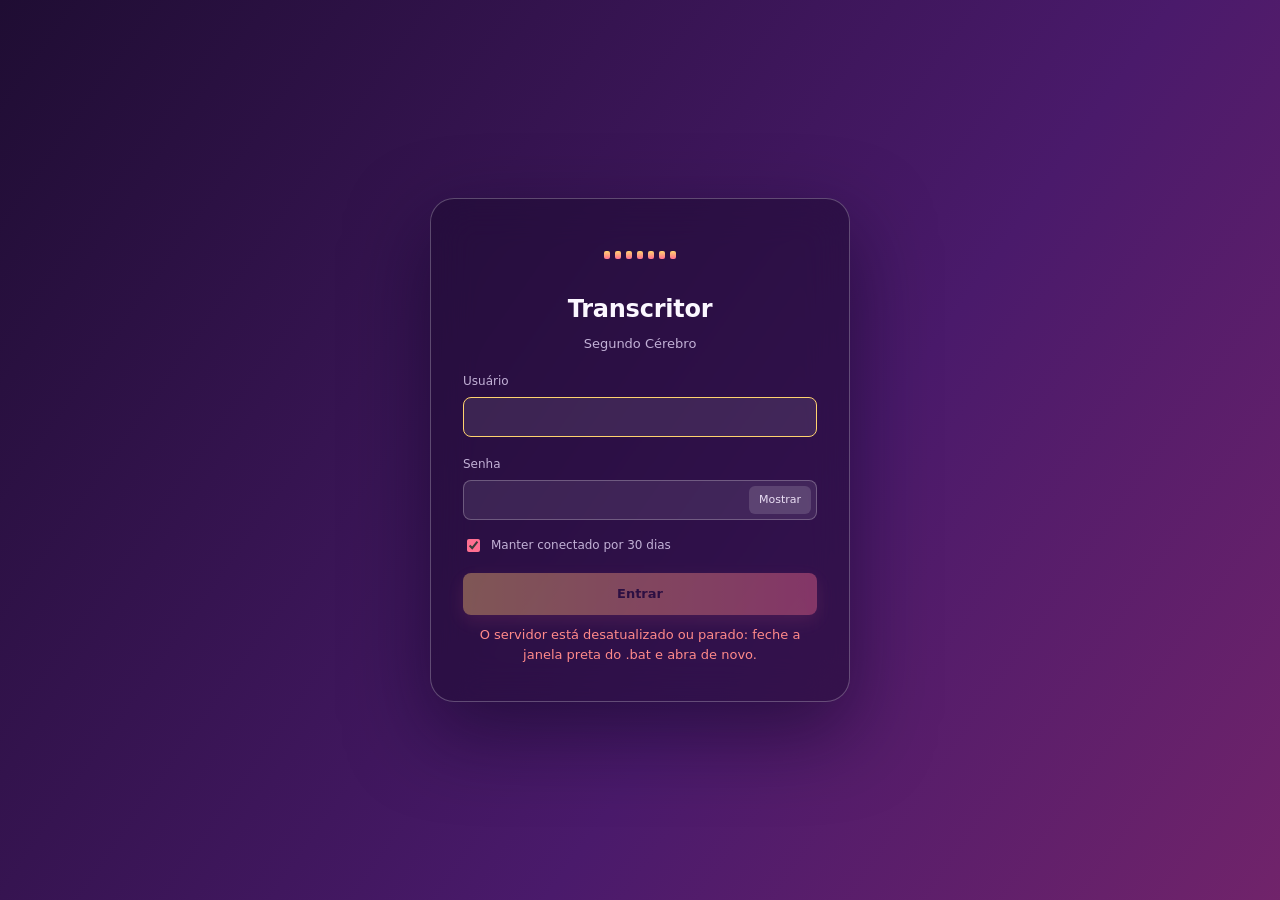
==== static/login.html @ c11c52fb "Transcritor versão login e senha, o fundo mais vivo e com opção de lixeira e excluir direto a nota n" ====
<!doctype html>
<html lang="pt-BR">
<head>
<meta charset="utf-8">
<meta name="viewport" content="width=device-width, initial-scale=1">
<title>Entrar · Transcritor</title>
<link rel="stylesheet" href="/static/style.css">
</head>
<body class="auth">
<main class="auth-wrap">
  <form class="auth-card" id="f">
    <div class="eq grande" aria-hidden="true"><i></i><i></i><i></i><i></i><i></i><i></i><i></i></div>
    <h1 id="t">Transcritor</h1>
    <p class="sub" id="s">Segundo Cérebro</p>

    <label class="lbl" for="usuario">Usuário</label>
    <input type="text" id="usuario" name="username" autocomplete="username" required autofocus>

    <label class="lbl" for="senha">Senha</label>
    <div class="senha">
      <input type="password" id="senha" name="password" autocomplete="current-password" required>
      <button type="button" id="olho">Mostrar</button>
    </div>

    <div id="g-conf" class="hidden">
      <label class="lbl" for="conf">Confirmar senha</label>
      <input type="password" id="conf" autocomplete="new-password">
    </div>

    <label class="lembrar"><input type="checkbox" id="lembrar" checked> Manter conectado por 30 dias</label>
    <button class="btn" id="ok" type="submit">Entrar</button>
    <div id="amsg" role="alert"></div>
    <p class="nota" id="nota"></p>
  </form>
</main>
<script src="/static/fundo.js"></script>
<script>
const $ = id => document.getElementById(id);
let criar = false;
(async () => {
  let a;
  try { const r = await fetch('/api/auth'); if (!r.ok) throw 0; a = await r.json(); }
  catch (e) { $('amsg').textContent = 'O servidor está desatualizado ou parado: feche a janela preta do .bat e abra de novo.'; $('ok').disabled = true; return; }
  if (a.logado) return location.replace('/');
  criar = a.primeiro_acesso;
  $('t').textContent = criar ? 'Crie seu acesso' : 'Bem-vindo de volta';
  $('s').textContent = criar ? 'Primeiro uso: escolha um usuário e uma senha para proteger o seu Segundo Cérebro.' : 'Entre para transcrever seus áudios.';
  $('g-conf').classList.toggle('hidden', !criar);
  $('conf').required = criar;
  $('senha').autocomplete = criar ? 'new-password' : 'current-password';
  $('ok').textContent = criar ? 'Criar conta e entrar' : 'Entrar';
  $('nota').textContent = criar
    ? 'Seus dados ficam só neste computador. A senha é guardada com criptografia (hash), nunca em texto puro.'
    : 'Esqueceu a senha? Apague o arquivo usuarios.json da pasta Transcritor_Audio e abra de novo para criar outra.';
})();
$('olho').onclick = () => {
  const oculta = $('senha').type === 'password';
  $('senha').type = oculta ? 'text' : 'password';
  $('olho').textContent = oculta ? 'Ocultar' : 'Mostrar';
};
$('f').onsubmit = async e => {
  e.preventDefault();
  const m = $('amsg'); m.textContent = '';
  if (criar && $('senha').value !== $('conf').value) { m.textContent = 'As senhas não conferem.'; return; }
  $('ok').disabled = true;
  try {
    const r = await fetch(criar ? '/api/registrar' : '/api/entrar', { method: 'POST', headers: { 'Content-Type': 'application/json' },
      body: JSON.stringify({ usuario: $('usuario').value, senha: $('senha').value, lembrar: $('lembrar').checked }) });
    const j = await r.json().catch(() => ({}));
    if (!r.ok) throw new Error(j.erro || 'Falha ao entrar.');
    location.href = '/';
  } catch (err) { m.textContent = err.message; $('ok').disabled = false; }
};
</script>
</body>
</html>
---- static/style.css ----
:root{
  --bg:#1f0d33;--panel:rgba(24,8,44,.42);--elev:rgba(255,255,255,.09);--hover:rgba(255,255,255,.07);--sel:rgba(255,255,255,.14);
  --line:rgba(255,255,255,.14);--line2:rgba(255,255,255,.25);
  --tx:#fbf7ff;--tx2:#eadff5;--mut:#c2b1d6;
  --acc:#ff6f91;--acc2:#ffb3c1;--ok:#6be3a4;--warn:#ffd36e;--err:#ff8a8a;
  --r:8px;
}
*{box-sizing:border-box}
html,body{height:100%}
body{margin:0;color:var(--tx);
  font:13px/1.55 Inter,"Segoe UI Variable","Segoe UI",system-ui,sans-serif;-webkit-font-smoothing:antialiased}
code{background:var(--elev);border:1px solid var(--line);border-radius:4px;padding:0 5px;font-size:12px;color:var(--tx2)}
.hidden{display:none!important}

.app{display:flex;height:100vh}
.side{width:220px;flex:none;background:var(--panel);border-right:1px solid var(--line);display:flex;flex-direction:column;padding:14px 10px}
.brand{display:flex;align-items:center;gap:9px;font-weight:600;font-size:13px;padding:4px 8px 16px}
.logo{width:18px;height:18px;border-radius:5px;background:linear-gradient(135deg,var(--acc),#9a7bff)}
nav{display:flex;flex-direction:column;gap:2px}
.nav{display:flex;align-items:center;gap:9px;width:100%;padding:6px 8px;border:0;background:none;color:var(--mut);
  font:inherit;font-weight:500;border-radius:var(--r);cursor:pointer;text-align:left}
.nav svg{width:15px;height:15px;fill:currentColor;flex:none}
.nav:hover{background:var(--hover);color:var(--tx2)}
.nav.on{background:var(--sel);color:var(--tx)}
.badge{margin-left:auto;font-size:11px;color:var(--mut)}
.badge.acc{color:var(--tx);background:var(--acc);border-radius:99px;padding:0 6px;min-width:18px;text-align:center}
.badge:empty{display:none}
.side-foot{margin-top:auto;padding:8px;color:var(--mut);font-size:11px}

main{flex:1;min-width:0;overflow:hidden}
.view{height:100%;overflow:auto}
.col{max-width:560px;margin:0 auto;padding:56px 24px 80px}
h1{font-size:20px;font-weight:600;margin:0 0 6px;letter-spacing:-.01em}
.sub{margin:0 0 26px;color:var(--mut)}

#drop{border:1px dashed var(--line2);border-radius:8px;padding:30px 16px;text-align:center;cursor:pointer;transition:.12s;outline:0}
#drop:hover,#drop.on,#drop:focus-visible{border-color:var(--acc);background:rgba(94,106,210,.06)}
.drop-t{color:var(--tx2);font-weight:500}
.drop-s{color:var(--mut);font-size:12px;margin-top:3px}
.drop-f{color:var(--acc2);margin-top:8px;min-height:18px}

.lbl{display:block;color:var(--mut);font-size:12px;margin:18px 0 6px}
input[type=text],select{width:100%;height:32px;padding:0 10px;border-radius:var(--r);border:1px solid var(--line2);
  background:var(--elev);color:var(--tx);font:inherit;outline:0;transition:.12s}
input[type=text]:focus,select:focus{border-color:var(--acc)}
select{appearance:none;background-image:linear-gradient(45deg,transparent 50%,var(--mut) 50%),linear-gradient(135deg,var(--mut) 50%,transparent 50%);
  background-position:calc(100% - 15px) 13px,calc(100% - 10px) 13px;background-size:5px 5px;background-repeat:no-repeat;padding-right:26px}
option,optgroup{background:#2a1240;color:var(--tx)}
.grid3{display:grid;grid-template-columns:1.2fr 1fr 1fr;gap:10px}
@media(max-width:700px){.grid3{grid-template-columns:1fr}}
.hint{color:var(--mut);font-size:12px;margin:10px 0 0;min-height:18px}

.btn{margin-top:20px;height:32px;padding:0 14px;border:0;border-radius:var(--r);background:var(--acc);color:#fff;
  font:inherit;font-weight:500;cursor:pointer;transition:.12s}
.btn:hover:not(:disabled){background:var(--acc2)}
.btn:disabled{opacity:.4;cursor:not-allowed}
.btn.ghost{background:var(--elev);border:1px solid var(--line2);color:var(--tx2)}
.btn.ghost:hover:not(:disabled){background:var(--sel)}
#barra{height:3px;background:var(--elev);border-radius:99px;overflow:hidden;margin-top:18px;display:none}
#barra i{display:block;height:100%;width:0;background:var(--acc);transition:width .4s}
#msg{margin-top:10px;color:var(--mut);min-height:20px}
#msg.ok{color:var(--ok)}#msg.err{color:var(--err)}
#msg a{color:var(--acc2);cursor:pointer;text-decoration:none}
#msg a:hover{text-decoration:underline}

.split{display:flex;height:100%}
.list-pane{width:340px;flex:none;border-right:1px solid var(--line);display:flex;flex-direction:column;min-height:0}
.list-head{padding:14px 12px 10px;border-bottom:1px solid var(--line)}
.chips{display:flex;gap:6px;margin-top:10px;flex-wrap:wrap}
.chip{border:1px solid var(--line2);background:none;color:var(--mut);font:inherit;font-size:12px;border-radius:99px;padding:2px 10px;cursor:pointer}
.chip:hover{color:var(--tx2)}
.chip.on{background:var(--sel);color:var(--tx);border-color:var(--line2)}
#lista{overflow:auto;flex:1}
.row{display:block;width:100%;text-align:left;border:0;border-bottom:1px solid var(--line);background:none;color:inherit;font:inherit;padding:11px 14px;cursor:pointer}
.row:hover{background:var(--hover)}
.row.on{background:var(--sel)}
.row-t{display:flex;align-items:center;gap:8px;font-weight:500}
.row-t span.t{white-space:nowrap;overflow:hidden;text-overflow:ellipsis}
.dot{width:7px;height:7px;border-radius:50%;flex:none}
.dot.inbox{background:var(--warn)}.dot.organizada{background:var(--ok)}.dot.ausente{background:var(--err)}
.row-m{color:var(--mut);font-size:12px;margin-top:2px;padding-left:15px;white-space:nowrap;overflow:hidden;text-overflow:ellipsis}
.vazio{color:var(--mut);padding:28px 18px;text-align:center}

.detail-pane{flex:1;min-width:0;overflow:auto}
.det{max-width:720px;padding:34px 36px 80px}
.det h2{font-size:18px;font-weight:600;margin:0 0 6px;letter-spacing:-.01em}
.meta{color:var(--mut);font-size:12px;display:flex;gap:8px;flex-wrap:wrap;align-items:center}
.tag{background:var(--elev);border:1px solid var(--line);border-radius:4px;padding:0 6px;font-size:11px;color:var(--mut)}
.det h3{font-size:12px;font-weight:500;color:var(--mut);margin:26px 0 8px;text-transform:uppercase;letter-spacing:.04em}
.det ul{margin:0;padding:0;list-style:none}
.det li{padding:6px 0;border-bottom:1px solid var(--line);color:var(--tx2)}
.det li.ac:before{content:"";display:inline-block;width:11px;height:11px;border:1px solid var(--line2);border-radius:3px;margin-right:9px;vertical-align:-1px}
.nota-fraca{color:var(--mut);font-size:12px;margin-top:6px}
details{margin-top:6px}
summary{cursor:pointer;color:var(--tx2);padding:4px 0}
.par{color:var(--tx2);margin:10px 0}
.par b{color:var(--mut);font-weight:500;font-variant-numeric:tabular-nums;margin-right:6px}
.org{margin-top:30px;padding:16px;border:1px solid var(--line);border-radius:8px;background:var(--panel)}
.org .lbl{margin-top:0}
.org .atual{color:var(--mut);font-size:12px;margin-bottom:12px}
.org .ac-row{display:flex;gap:10px;align-items:center}
.org .btn{margin-top:0;flex:none}
.org .res{margin-top:10px;font-size:12px;min-height:16px}
.org .res.ok{color:var(--ok)}.org .res.err{color:var(--err)}

/* ===== visual vivo: degradê, vidro e ícones de som ===== */
body{background:linear-gradient(125deg,#1f0d33 0%,#4a1a6b 28%,#8c2a6a 58%,#0f7d78 100%);
  background-size:220% 220%;background-attachment:fixed;animation:fluxo 24s ease-in-out infinite alternate}
@keyframes fluxo{from{background-position:0% 30%}to{background-position:100% 70%}}
.app{position:relative;z-index:1}
.side{backdrop-filter:blur(16px);-webkit-backdrop-filter:blur(16px)}
.list-pane{background:rgba(24,8,44,.22)}
.org{background:rgba(24,8,44,.4);backdrop-filter:blur(8px)}
#drop{background:rgba(255,255,255,.05);border-width:2px}
#drop:hover,#drop.on,#drop:focus-visible{border-color:var(--warn);background:rgba(255,211,110,.1)}
.drop-f{color:var(--warn)}
.btn{background:linear-gradient(90deg,#ffc371,#ff6f91);color:#2a0f3a;font-weight:600;box-shadow:0 6px 18px rgba(255,111,145,.3)}
.btn:hover:not(:disabled){background:linear-gradient(90deg,#ffd08a,#ff86a4);transform:translateY(-1px)}
.badge.acc{background:linear-gradient(90deg,#ffc371,#ff6f91);color:#2a0f3a;font-weight:600}
.logo{background:linear-gradient(135deg,#ffc371,#ff6f91)}
#barra i{background:linear-gradient(90deg,#2fe0c8,#ffd36e,#ff6f91);background-size:200% 100%;animation:brilho 2s linear infinite}
@keyframes brilho{to{background-position:200% 0}}
input[type=text]:focus,select:focus{border-color:var(--warn)}

.eq{display:flex;align-items:center;gap:3px;height:20px}
.eq i{width:3px;border-radius:2px;background:linear-gradient(#ffd36e,#ff6f91);height:5px;animation:eq 1.1s ease-in-out infinite}
.eq i:nth-child(2){animation-delay:-.25s}.eq i:nth-child(3){animation-delay:-.5s}
.eq i:nth-child(4){animation-delay:-.75s}.eq i:nth-child(5){animation-delay:-.1s}
@keyframes eq{0%,100%{height:4px}50%{height:18px}}

#fundo{position:fixed;inset:0;overflow:hidden;pointer-events:none;z-index:0}
#fundo svg{position:absolute;fill:none;stroke:#fff;stroke-width:1.5;stroke-linecap:round;stroke-linejoin:round;
  opacity:0;animation:sobe linear infinite}
@keyframes sobe{
  0%{transform:translateY(0) rotate(var(--r0));opacity:0}
  12%,88%{opacity:var(--o)}
  100%{transform:translateY(-115vh) rotate(var(--r1));opacity:0}
}
@media (prefers-reduced-motion:reduce){*{animation:none!important;transition:none!important}#fundo{display:none}}

/* ===== v3: fundo interativo, lixeira, modal de exclusão e login ===== */
#fundo .ic{position:absolute;will-change:transform}
#fundo svg{position:static;display:block}
.row-wrap{position:relative;border-bottom:1px solid var(--line)}
.row-wrap .row{border-bottom:0;padding-right:48px}
.lixo{position:absolute;right:8px;top:50%;transform:translateY(-50%);width:30px;height:30px;border:0;border-radius:8px;
  background:none;color:var(--mut);cursor:pointer;display:grid;place-items:center;opacity:.6;transition:.15s}
.lixo svg{width:16px;height:16px;fill:none;stroke:currentColor;stroke-width:1.7;stroke-linecap:round;stroke-linejoin:round}
.row-wrap:hover .lixo,.lixo:focus-visible{opacity:1}
.lixo:hover{background:rgba(255,138,138,.2);color:var(--err)}

dialog{width:min(440px,92vw);border:1px solid var(--line2);border-radius:18px;padding:24px;color:var(--tx);
  background:linear-gradient(160deg,#3a1559,#2a1240);box-shadow:0 30px 80px rgba(0,0,0,.55)}
dialog::backdrop{background:rgba(15,5,30,.6);backdrop-filter:blur(4px)}
dialog h3{margin:0 0 6px;font-size:16px}
dialog p{margin:0 0 6px;color:var(--tx2)}
dialog .op{margin-top:14px}
dialog .op small{display:block;color:var(--mut);margin-top:6px;font-size:12px}
dialog .btn{margin-top:0;width:100%;height:36px}
dialog .btn.perigo{background:rgba(255,138,138,.16);color:#ffb3b3;border:1px solid rgba(255,138,138,.5);box-shadow:none}
dialog .btn.perigo:hover:not(:disabled){background:rgba(255,138,138,.3);transform:none}
dialog .btn.ghost{margin-top:16px}
#del-msg{margin-top:12px;color:var(--warn);min-height:16px;font-size:12px}

.quem{display:flex;align-items:center;justify-content:space-between;gap:8px;margin-bottom:8px;color:var(--tx2);font-size:12px}
.quem span{overflow:hidden;text-overflow:ellipsis;white-space:nowrap}
.quem button{border:1px solid var(--line2);background:none;color:var(--mut);border-radius:6px;padding:1px 8px;font:inherit;font-size:11px;cursor:pointer}
.quem button:hover{color:var(--tx);background:var(--hover)}

.auth-wrap{position:relative;z-index:1;min-height:100vh;display:grid;place-items:center;padding:24px}
.auth-card{width:min(420px,100%);padding:34px 32px 28px;border-radius:24px;border:1px solid var(--line2);
  background:rgba(24,8,44,.5);backdrop-filter:blur(20px);-webkit-backdrop-filter:blur(20px);box-shadow:0 30px 80px rgba(10,3,30,.5)}
.auth-card .eq.grande{height:44px;gap:5px;justify-content:center;margin-bottom:14px}
.auth-card .eq.grande i{width:6px;height:8px;animation-name:eqg}
@keyframes eqg{0%,100%{height:8px}50%{height:40px}}
.auth-card .eq i:nth-child(6){animation-delay:-.4s}.auth-card .eq i:nth-child(7){animation-delay:-.65s}
.auth-card h1{text-align:center;font-size:24px}
.auth-card .sub{text-align:center;margin-bottom:12px}
.auth-card input[type=text],.auth-card input[type=password]{width:100%;height:40px;padding:0 12px;border-radius:var(--r);
  border:1px solid var(--line2);background:var(--elev);color:var(--tx);font:inherit;outline:0;transition:.12s}
.auth-card input:focus{border-color:var(--warn)}
.senha{position:relative}
.senha input{padding-right:76px!important}
.senha button{position:absolute;right:6px;top:6px;height:28px;padding:0 10px;border:0;border-radius:6px;background:var(--sel);color:var(--tx2);font:inherit;font-size:11px;cursor:pointer}
.lembrar{display:flex;align-items:center;gap:8px;margin-top:16px;color:var(--mut);font-size:12px;cursor:pointer}
.lembrar input{accent-color:#ff6f91}
.auth-card .btn{width:100%;height:42px;margin-top:18px}
#amsg{margin-top:10px;min-height:18px;color:var(--err);text-align:center}
.nota{margin:8px 0 0;color:var(--mut);font-size:11.5px;text-align:center;line-height:1.5}
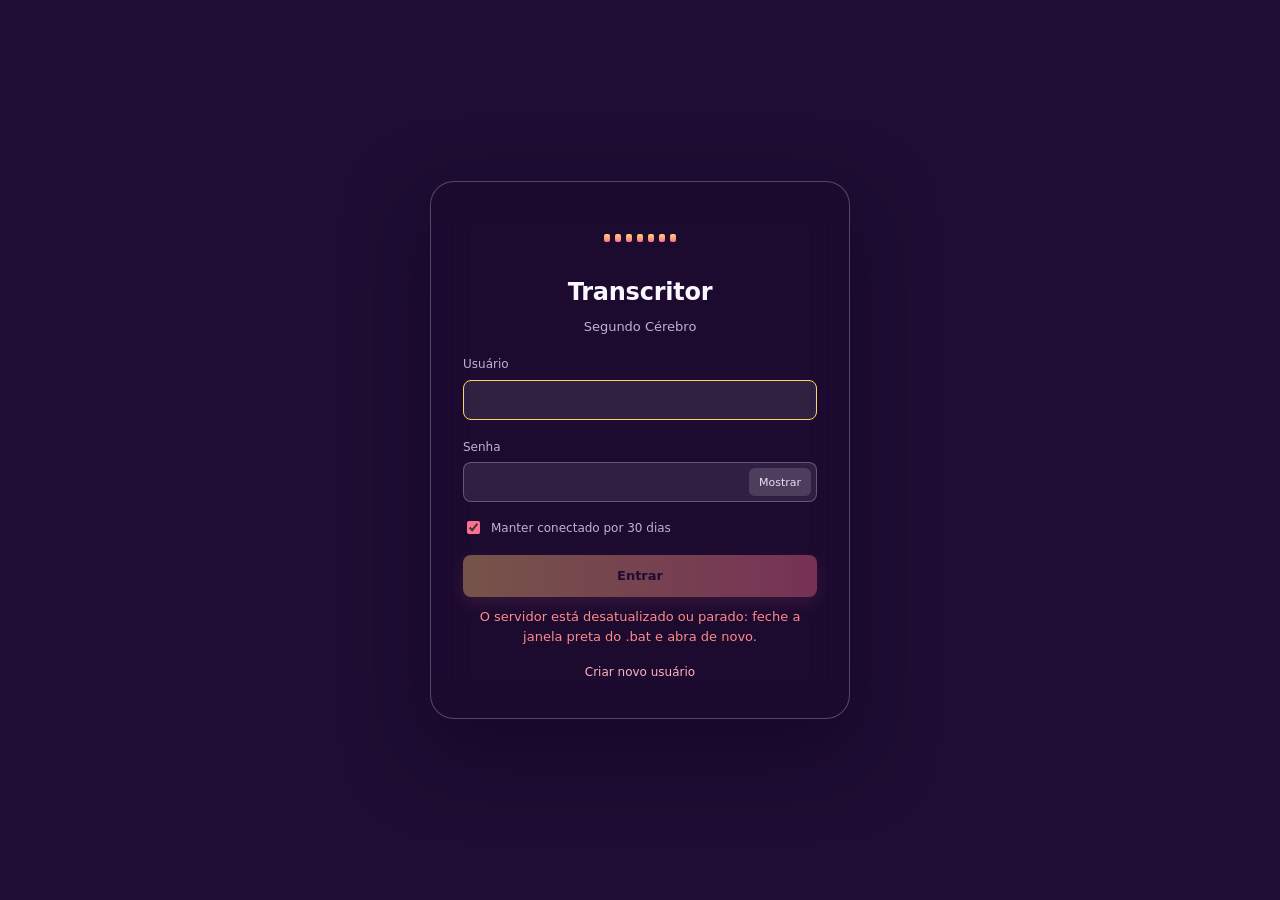
==== commit 616ae7ed: "Ajustes nos layouts e tambem nos usuarios, agora deixar publico" ====
--- a/static/login.html
+++ b/static/login.html
@@ -30,6 +30,7 @@
     <label class="lembrar"><input type="checkbox" id="lembrar" checked> Manter conectado por 30 dias</label>
     <button class="btn" id="ok" type="submit">Entrar</button>
     <div id="amsg" role="alert"></div>
+    <button class="login-toggle" id="trocar" type="button">Criar novo usuário</button>
     <p class="nota" id="nota"></p>
   </form>
 </main>
@@ -52,7 +53,18 @@
   $('nota').textContent = criar
     ? 'Seus dados ficam só neste computador. A senha é guardada com criptografia (hash), nunca em texto puro.'
     : 'Esqueceu a senha? Apague o arquivo usuarios.json da pasta Transcritor_Audio e abra de novo para criar outra.';
+  $('trocar').textContent = criar ? 'Já tenho uma conta' : 'Criar novo usuário';
+  $('trocar').classList.toggle('hidden', !a.cadastro_aberto && !criar);
 })();
+$('trocar').onclick = () => {
+  criar = !criar;
+  $('t').textContent = criar ? 'Crie seu acesso' : 'Bem-vindo de volta';
+  $('s').textContent = criar ? 'Crie um espaço separado para suas transcrições.' : 'Entre para transcrever seus áudios.';
+  $('g-conf').classList.toggle('hidden', !criar); $('conf').required = criar;
+  $('senha').autocomplete = criar ? 'new-password' : 'current-password';
+  $('ok').textContent = criar ? 'Criar conta e entrar' : 'Entrar';
+  $('trocar').textContent = criar ? 'Já tenho uma conta' : 'Criar novo usuário';
+};
 $('olho').onclick = () => {
   const oculta = $('senha').type === 'password';
   $('senha').type = oculta ? 'text' : 'password';
--- a/static/style.css
+++ b/static/style.css
@@ -3,17 +3,23 @@
   --line:rgba(255,255,255,.14);--line2:rgba(255,255,255,.25);
   --tx:#fbf7ff;--tx2:#eadff5;--mut:#c2b1d6;
   --acc:#ff6f91;--acc2:#ffb3c1;--ok:#6be3a4;--warn:#ffd36e;--err:#ff8a8a;
-  --r:8px;
+  --button:linear-gradient(90deg,#ffc371,#ff6f91);--button-hover:linear-gradient(90deg,#ffd08a,#ff86a4);--button-tx:#2a0f3a;
+  --progress:linear-gradient(90deg,#2fe0c8,#ffd36e,#ff6f91);--shadow:0 12px 30px rgba(10,3,30,.16);--shadow-soft:0 8px 20px rgba(10,3,30,.12);--shadow-button:0 6px 18px rgba(255,111,145,.3);--shadow-dialog:0 30px 80px rgba(10,3,30,.5);--dialog:linear-gradient(160deg,#3a1559,#2a1240);
+  --r:8px;--font:Inter,"Segoe UI Variable","Segoe UI",system-ui,sans-serif;
 }
 *{box-sizing:border-box}
 html,body{height:100%}
 body{margin:0;color:var(--tx);
-  font:13px/1.55 Inter,"Segoe UI Variable","Segoe UI",system-ui,sans-serif;-webkit-font-smoothing:antialiased}
+  font:13px/1.55 var(--font);-webkit-font-smoothing:antialiased}
 code{background:var(--elev);border:1px solid var(--line);border-radius:4px;padding:0 5px;font-size:12px;color:var(--tx2)}
 .hidden{display:none!important}
 
 .app{display:flex;height:100vh}
 .side{width:220px;flex:none;background:var(--panel);border-right:1px solid var(--line);display:flex;flex-direction:column;padding:14px 10px}
+.resize-handle{width:6px;flex:none;cursor:col-resize;background:transparent;position:relative;z-index:4}
+.resize-handle:after{content:"";position:absolute;top:0;bottom:0;left:2px;width:2px;border-radius:2px;background:var(--line2);opacity:.2;transition:.15s}
+.resize-handle:hover:after,.resize-handle:focus-visible:after,.app.redimensionando .resize-handle:after{opacity:1;background:var(--acc)}
+.app.redimensionando{user-select:none;cursor:col-resize}.app.redimensionando main{pointer-events:none}
 .brand{display:flex;align-items:center;gap:9px;font-weight:600;font-size:13px;padding:4px 8px 16px}
 .logo{width:18px;height:18px;border-radius:5px;background:linear-gradient(135deg,var(--acc),#9a7bff)}
 nav{display:flex;flex-direction:column;gap:2px}
@@ -48,7 +54,29 @@
 option,optgroup{background:#2a1240;color:var(--tx)}
 .grid3{display:grid;grid-template-columns:1.2fr 1fr 1fr;gap:10px}
 @media(max-width:700px){.grid3{grid-template-columns:1fr}}
+@media(max-width:700px){.resize-handle{display:none}.side{width:220px}}
 .hint{color:var(--mut);font-size:12px;margin:10px 0 0;min-height:18px}
+.live-col{max-width:760px}
+.live-card{padding:20px;border:1px solid var(--line);border-radius:14px;background:var(--panel);backdrop-filter:blur(10px);box-shadow:var(--shadow)}
+.check{display:flex;align-items:center;gap:8px;margin-top:16px;color:var(--tx2);font-size:12px}
+.check input{accent-color:var(--acc)}
+.vu{height:52px;display:flex;align-items:end;gap:3px;margin:24px 0 10px;padding:0 4px;border-bottom:1px solid var(--line)}
+.vu i{flex:1;min-width:2px;height:4px;border-radius:3px 3px 0 0;background:linear-gradient(#2fe0c8,#ff6f91);transition:height .08s}
+.live-status{display:flex;align-items:center;gap:12px;color:var(--mut);font-size:12px}
+.live-status b{font-size:18px;color:var(--tx);font-variant-numeric:tabular-nums}
+#av-parar{background:rgba(255,138,138,.2);color:#ffd0d0;border:1px solid rgba(255,138,138,.5);box-shadow:none}
+#av-desc{margin-left:8px}
+#av-msg{min-height:20px;margin-top:12px;color:var(--mut)}
+#av-msg.err{color:var(--err)}
+.live-text{height:260px;overflow:auto;margin-top:14px;padding:12px 14px;border:1px solid var(--line);border-radius:8px;background:rgba(0,0,0,.12);color:var(--tx2)}
+.live-text .legenda-pendente{color:var(--mut);font-style:italic;animation:legenda-pulsar 1.2s ease-in-out infinite}
+.interpretacao-ia{padding:12px 14px;border:1px solid var(--line);border-left:3px solid var(--acc2);border-radius:8px;background:var(--elev);color:var(--tx2);box-shadow:var(--shadow-soft)}
+.interpretacao-ia p{margin:6px 0}
+@keyframes legenda-pulsar{50%{opacity:.45}}
+.live-text p{margin:0;padding:7px 0;border-bottom:1px solid var(--line)}
+.live-text p b{color:var(--acc2);font-variant-numeric:tabular-nums;margin-right:8px}
+#av-fim{margin-top:12px;color:var(--ok);display:flex;gap:12px;flex-wrap:wrap}
+#av-fim a{color:var(--acc2);cursor:pointer}
 
 .btn{margin-top:20px;height:32px;padding:0 14px;border:0;border-radius:var(--r);background:var(--acc);color:#fff;
   font:inherit;font-weight:500;cursor:pointer;transition:.12s}
@@ -66,6 +94,7 @@
 .split{display:flex;height:100%}
 .list-pane{width:340px;flex:none;border-right:1px solid var(--line);display:flex;flex-direction:column;min-height:0}
 .list-head{padding:14px 12px 10px;border-bottom:1px solid var(--line)}
+.organizar-acoes{padding:4px 0 12px;margin-bottom:10px;border-bottom:1px solid var(--line);display:flex;gap:6px;flex-wrap:wrap;align-items:center}.organizar-acoes b{width:100%;font-size:13px}.organizar-acoes .btn{margin-top:0;font-size:11px}.organizar-acoes small{width:100%;color:var(--mut);font-size:11px}
 .chips{display:flex;gap:6px;margin-top:10px;flex-wrap:wrap}
 .chip{border:1px solid var(--line2);background:none;color:var(--mut);font:inherit;font-size:12px;border-radius:99px;padding:2px 10px;cursor:pointer}
 .chip:hover{color:var(--tx2)}
@@ -104,7 +133,7 @@
 .org .res.ok{color:var(--ok)}.org .res.err{color:var(--err)}
 
 /* ===== visual vivo: degradê, vidro e ícones de som ===== */
-body{background:linear-gradient(125deg,#1f0d33 0%,#4a1a6b 28%,#8c2a6a 58%,#0f7d78 100%);
+body{background:var(--bg);
   background-size:220% 220%;background-attachment:fixed;animation:fluxo 24s ease-in-out infinite alternate}
 @keyframes fluxo{from{background-position:0% 30%}to{background-position:100% 70%}}
 .app{position:relative;z-index:1}
@@ -114,11 +143,11 @@
 #drop{background:rgba(255,255,255,.05);border-width:2px}
 #drop:hover,#drop.on,#drop:focus-visible{border-color:var(--warn);background:rgba(255,211,110,.1)}
 .drop-f{color:var(--warn)}
-.btn{background:linear-gradient(90deg,#ffc371,#ff6f91);color:#2a0f3a;font-weight:600;box-shadow:0 6px 18px rgba(255,111,145,.3)}
-.btn:hover:not(:disabled){background:linear-gradient(90deg,#ffd08a,#ff86a4);transform:translateY(-1px)}
+.btn{background:var(--button);color:var(--button-tx);font-weight:600;box-shadow:var(--shadow-button)}
+.btn:hover:not(:disabled){background:var(--button-hover);transform:translateY(-1px)}
 .badge.acc{background:linear-gradient(90deg,#ffc371,#ff6f91);color:#2a0f3a;font-weight:600}
-.logo{background:linear-gradient(135deg,#ffc371,#ff6f91)}
-#barra i{background:linear-gradient(90deg,#2fe0c8,#ffd36e,#ff6f91);background-size:200% 100%;animation:brilho 2s linear infinite}
+.logo{background:var(--button)}
+#barra i{background:var(--progress);background-size:200% 100%;animation:brilho 2s linear infinite}
 @keyframes brilho{to{background-position:200% 0}}
 input[type=text]:focus,select:focus{border-color:var(--warn)}
 
@@ -150,7 +179,7 @@
 .lixo:hover{background:rgba(255,138,138,.2);color:var(--err)}
 
 dialog{width:min(440px,92vw);border:1px solid var(--line2);border-radius:18px;padding:24px;color:var(--tx);
-  background:linear-gradient(160deg,#3a1559,#2a1240);box-shadow:0 30px 80px rgba(0,0,0,.55)}
+  background:var(--dialog);box-shadow:var(--shadow-dialog)}
 dialog::backdrop{background:rgba(15,5,30,.6);backdrop-filter:blur(4px)}
 dialog h3{margin:0 0 6px;font-size:16px}
 dialog p{margin:0 0 6px;color:var(--tx2)}
@@ -169,7 +198,7 @@
 
 .auth-wrap{position:relative;z-index:1;min-height:100vh;display:grid;place-items:center;padding:24px}
 .auth-card{width:min(420px,100%);padding:34px 32px 28px;border-radius:24px;border:1px solid var(--line2);
-  background:rgba(24,8,44,.5);backdrop-filter:blur(20px);-webkit-backdrop-filter:blur(20px);box-shadow:0 30px 80px rgba(10,3,30,.5)}
+  background:var(--panel);backdrop-filter:blur(20px);-webkit-backdrop-filter:blur(20px);box-shadow:var(--shadow-dialog)}
 .auth-card .eq.grande{height:44px;gap:5px;justify-content:center;margin-bottom:14px}
 .auth-card .eq.grande i{width:6px;height:8px;animation-name:eqg}
 @keyframes eqg{0%,100%{height:8px}50%{height:40px}}
@@ -187,3 +216,19 @@
 .auth-card .btn{width:100%;height:42px;margin-top:18px}
 #amsg{margin-top:10px;min-height:18px;color:var(--err);text-align:center}
 .nota{margin:8px 0 0;color:var(--mut);font-size:11.5px;text-align:center;line-height:1.5}
+.login-toggle{display:block;margin:14px auto 0;border:0;background:none;color:var(--acc2);font:inherit;font-size:12px;cursor:pointer}
+.login-toggle:hover{text-decoration:underline}
+.avatar{width:28px;height:28px;flex:none;border:1px solid var(--line2);border-radius:50%;padding:0;display:grid;place-items:center;overflow:hidden;background:linear-gradient(135deg,var(--acc),var(--acc2));color:#fff;font-weight:700;cursor:pointer}
+.avatar img{width:100%;height:100%;object-fit:cover}.avatar.grande{width:58px;height:58px;font-size:20px}.perfil-top{display:flex;align-items:center;gap:14px;margin:18px 0}.perfil-top p{margin:2px 0;color:var(--mut);font-size:12px}.perfil-top b{font-size:15px}.quem .avatar{margin-right:2px}.quem #user{flex:1}
+#perfil-msg{min-height:18px;margin-top:10px;color:var(--err);font-size:12px}#dlg-perfil .btn{width:100%;margin-top:12px}
+body[data-tema="oceano"]{--bg:linear-gradient(125deg,#071b2b,#0d526d,#188a8b,#102b4e);--panel:rgba(5,25,42,.55);--elev:rgba(136,225,235,.12);--button:linear-gradient(90deg,#42d6c5,#3587e8);--button-hover:linear-gradient(90deg,#6ae5d7,#62a5ff);--acc:#5eead4;--acc2:#9ae6ff;--shadow-dialog:0 30px 80px rgba(0,15,35,.5)}
+body[data-tema="grafite"]{--bg:linear-gradient(125deg,#11151b,#303641,#697386,#171a20);--panel:rgba(17,21,27,.62);--elev:rgba(255,255,255,.1);--button:linear-gradient(90deg,#aeb8c8,#64748b);--button-hover:linear-gradient(90deg,#d1d8e2,#8492a6);--button-tx:#12161c;--acc:#cbd5e1;--acc2:#e2e8f0}
+body[data-tema="floresta"]{--bg:linear-gradient(125deg,#10251d,#245b4a,#6c8c55,#142b2b);--panel:rgba(16,37,29,.58);--elev:rgba(190,230,170,.12);--button:linear-gradient(90deg,#9bcf72,#3e9f7a);--button-hover:linear-gradient(90deg,#b8e68d,#58bd94);--acc:#a7e27d;--acc2:#d1f2b0}
+body[data-tema="neon"]{--bg:linear-gradient(125deg,#180c2e,#4b136d,#c02670,#0a5361);--panel:rgba(24,8,44,.55);--elev:rgba(255,255,255,.12);--button:linear-gradient(90deg,#f0abfc,#22d3ee);--button-hover:linear-gradient(90deg,#f5c2ff,#67e8f9);--button-tx:#24102f;--acc:#f0abfc;--acc2:#a5f3fc}
+body[data-tema="papel"]{--bg:linear-gradient(125deg,#e9edf2,#d9e2e8,#f6efe4,#d9e6dc);--tx:#202633;--tx2:#354052;--mut:#657083;--line:rgba(32,38,51,.15);--line2:rgba(32,38,51,.28);--elev:rgba(255,255,255,.55);--panel:rgba(255,255,255,.58);--hover:rgba(32,38,51,.06);--sel:rgba(32,38,51,.1);--button:linear-gradient(90deg,#4f81bd,#6b9e78);--button-hover:linear-gradient(90deg,#6696cf,#83b38f);--button-tx:#fff;--acc:#3d6ea8;--acc2:#315d91;--shadow:0 12px 30px rgba(44,56,70,.12);--shadow-dialog:0 30px 80px rgba(44,56,70,.25);--dialog:#f5f7fa}
+body[data-tema="papel"] .list-pane{background:rgba(255,255,255,.3)}
+body[data-tema="oceano"]{--font:"Segoe UI",Arial,sans-serif}
+body[data-tema="grafite"]{--font:"Trebuchet MS","Segoe UI",sans-serif}
+body[data-tema="floresta"]{--font:Georgia,"Segoe UI",serif}
+body[data-tema="neon"]{--font:"Segoe UI",Arial,sans-serif}
+body[data-tema="papel"]{--font:Arial,"Segoe UI",sans-serif}
